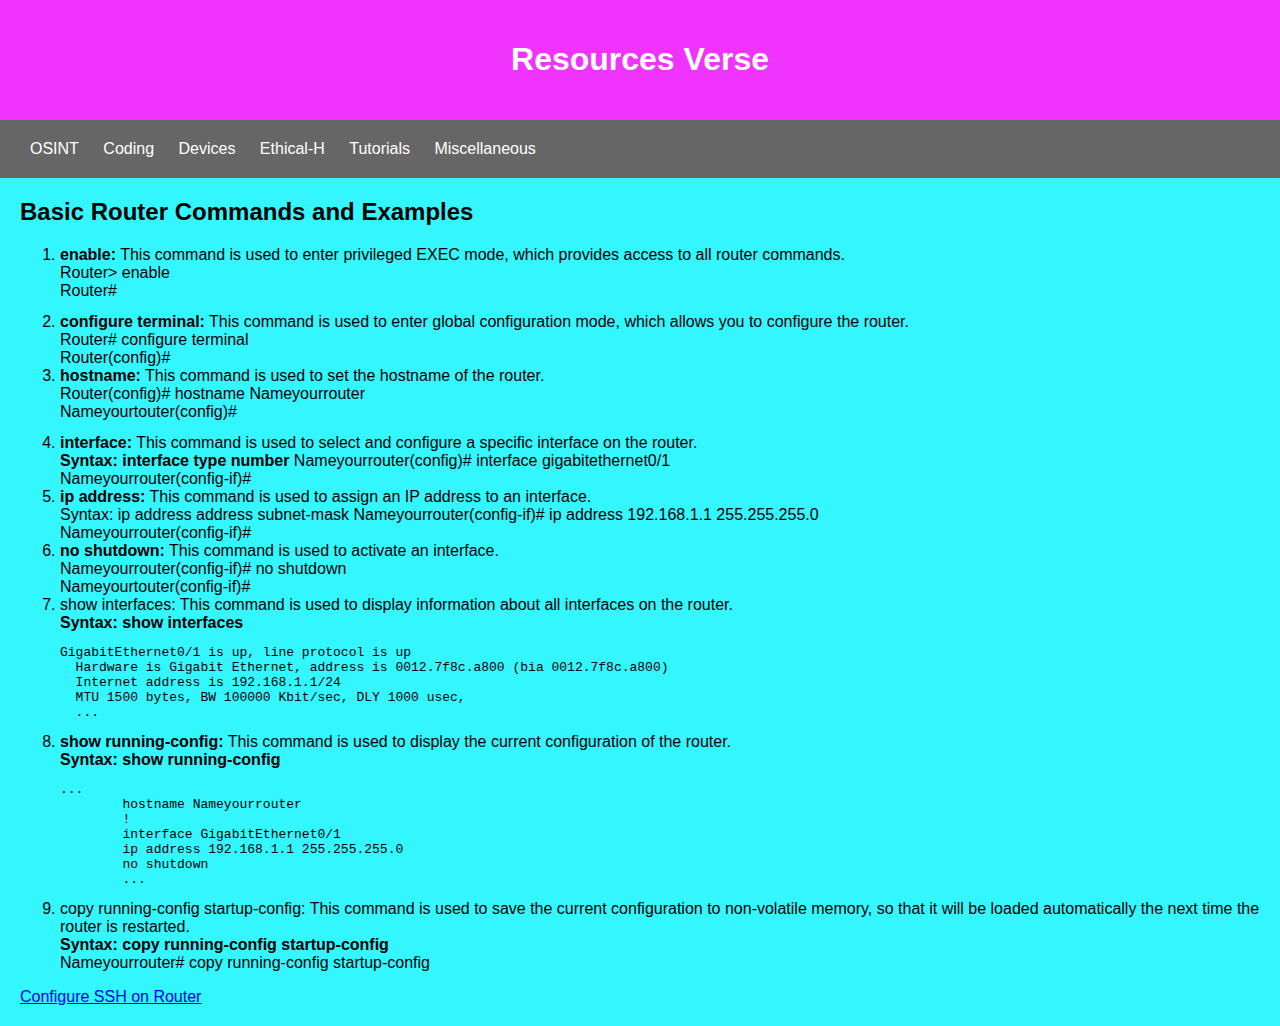
==== devices.html @ f79030de "Add files via upload" ====
<!DOCTYPE html>
<html>
<head>
    <title>Resources Verse</title>
    <link rel="stylesheet" type="text/css" href="style.css">
</head>
<body>
    <header>
        <h1>Resources Verse</h1>
    </header>
    <nav>
        <ul>
            <li><a href="OSINT.html">OSINT</a></li>
            <li><a href="Coding.html">Coding</a></li>
            <li><a href="Devices.html">Devices</a></li>
	    <li><a href="Ethical-H.html">Ethical-H</a></li>
            <li><a href="Tutorial.html">Tutorials</a></li>
            <li><a href="Miscellaneuos.html">Miscellaneous</a></li>
        </ul>
    </nav>
    <main>
<h2>Basic Router Commands and Examples</h2>

<ol>
      <li><b>enable:</b> This command is used to enter privileged EXEC mode, which provides access to all router commands.<br>
           Router> enable <br>
           Router# <pre></li>
      <li><b>configure terminal:</b> This command is used to enter global configuration mode, which allows you to configure the router.<br>
           Router# configure terminal <br>
           Router(config)# <br>
           </li>
      
	<li><b>hostname:</b> This command is used to set the hostname of the router.<br>
           Router(config)# hostname Nameyourrouter <br>
           Nameyourtouter(config)# <pre></li>
	<li><b>interface:</b> This command is used to select and configure a specific interface on the router.<br>
           <b>Syntax: interface type number</b>
	   Nameyourrouter(config)# interface gigabitethernet0/1 <br>
           Nameyourrouter(config-if)#</li>
	<li><b>ip address:</b> This command is used to assign an IP address to an interface.<br>
           Syntax: ip address address subnet-mask
	   Nameyourrouter(config-if)# ip address 192.168.1.1 255.255.255.0<br>
           Nameyourrouter(config-if)#</li>
	<li><b>no shutdown:</b> This command is used to activate an interface.<br>
           Nameyourrouter(config-if)# no shutdown<br>
           Nameyourtouter(config-if)#</li>
	<li>show interfaces: This command is used to display information about all interfaces on the router.<br>
           <b>Syntax: show interfaces</b> <br>
	   <pre>GigabitEthernet0/1 is up, line protocol is up
  Hardware is Gigabit Ethernet, address is 0012.7f8c.a800 (bia 0012.7f8c.a800)
  Internet address is 192.168.1.1/24
  MTU 1500 bytes, BW 100000 Kbit/sec, DLY 1000 usec,
  ...</pre></li>
	<li><b>show running-config:</b> This command is used to display the current configuration of the router.<br>
           <b>Syntax: show running-config</b> <br>
	   <pre>...
	hostname Nameyourrouter
	!
	interface GigabitEthernet0/1
 	ip address 192.168.1.1 255.255.255.0
 	no shutdown
	...</pre></li>
	<li>copy running-config startup-config: This command is used to save the current configuration to non-volatile memory, so that it will be loaded automatically the next time the router is restarted.<br>
        <b>Syntax: copy running-config startup-config</b> <br>   
	Nameyourrouter# copy running-config startup-config</li>
    </ol>
    <p><a href="sshrouter.html" align="right">Configure SSH on Router</a></p>
    </main>
</body>
</html>
---- style.css ----
/* Apply a global style to the page */
body {
  font-family: Arial, sans-serif;
  background-color: #33F6FF;
  margin: 0;
  padding: 0;
}

/* Style the header section */
header {
  background-color: #F033FF;
  color: #fff;
  padding: 20px;
  text-align: center;
}

/* Style the logo */
.logo {
  font-size: 32px;
  font-weight: bold;
  margin: 0;
}

/* Style the navigation menu */
nav {
  background-color: #666;
  color: #fff;
  display: flex;
  justify-content: space-between;
  padding: 10px 20px;
}

nav ul {
  list-style: none;
  margin: 0;
  padding: 0;
}

nav li {
  display: inline-block;
}

nav a {
  color: #fff;
  display: inline-block;
  padding: 10px;
  text-decoration: none;
}

nav a:hover {
  background-color: #fff;
  color: #333;
}

/* Style the main content section */
main {
  margin: 20px;
}

/* Style the form */
form {
  background-color: #fff;
  border: 1px solid #ddd;
  padding: 20px;
}

form label {
  display: block;
  font-weight: bold;
  margin-bottom: 10px;
}

form input[type="text"],
form input[type="email"],
form input[type="password"],
form textarea {
  border: 1px solid #ccc;
  border-radius: 4px;
  font-size: 16px;
  padding: 10px;
  width: 100%;
}

form input[type="submit"] {
  background-color: #333;
  border: none;
  color: #fff;
  cursor: pointer;
  font-size: 16px;
  padding: 10px 20px;
  margin-top: 10px;
}

form input[type="submit"]:hover {
  background-color: #fff;
  color: #333;
}

/* Style the footer */
footer {
  background-color: #666;
  color: #fff;
  padding: 10px;
  text-align: center;
}
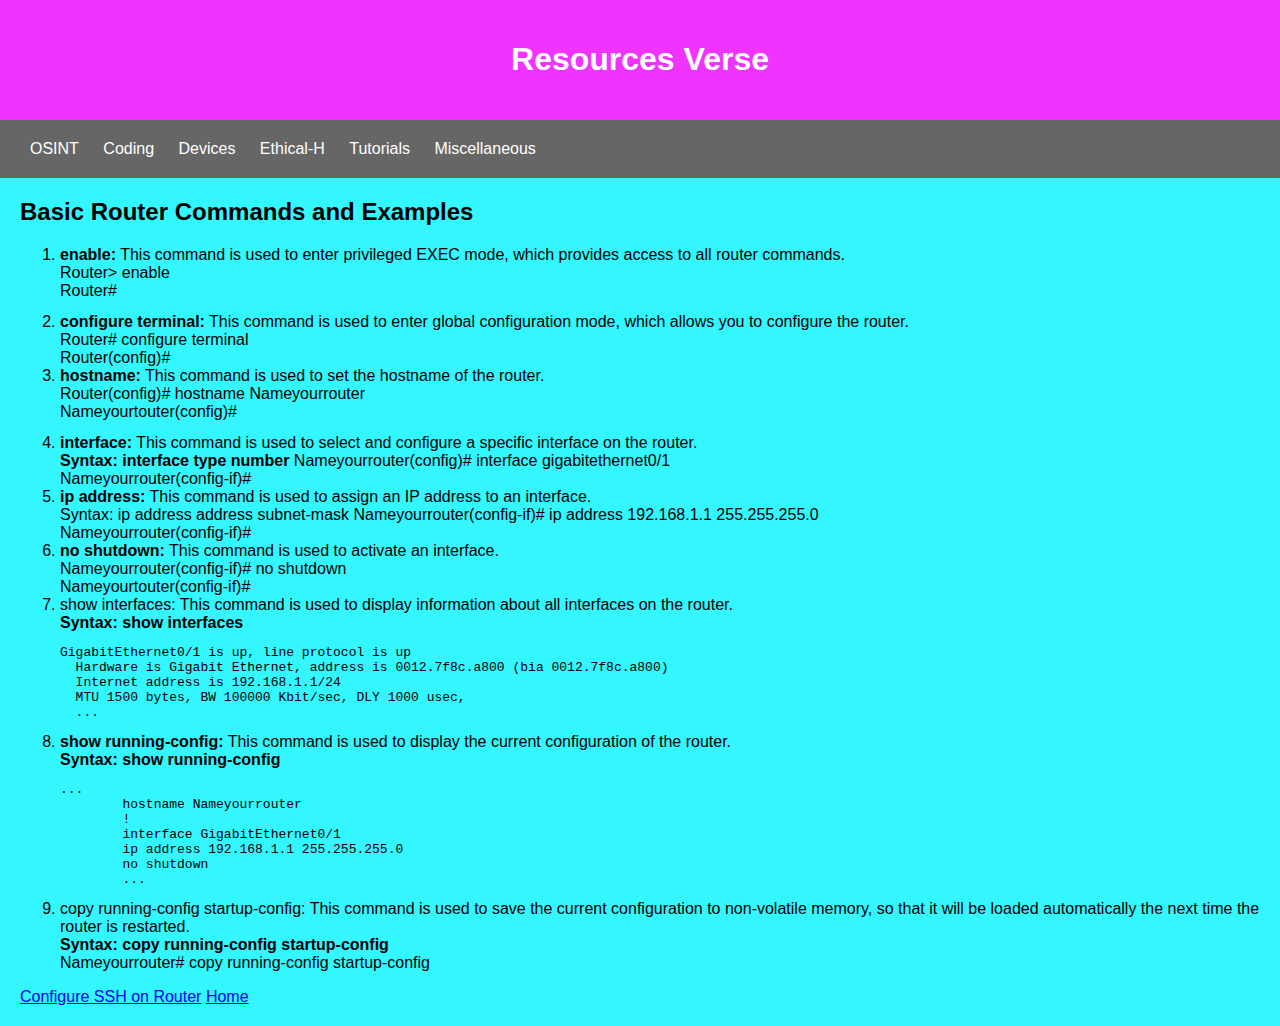
==== commit e4d78849: "Update devices.html" ====
--- a/devices.html
+++ b/devices.html
@@ -64,7 +64,7 @@
         <b>Syntax: copy running-config startup-config</b> <br>   
 	Nameyourrouter# copy running-config startup-config</li>
     </ol>
-    <p><a href="sshrouter.html" align="right">Configure SSH on Router</a></p>
+    <p><a href="sshrouter.html" align="right">Configure SSH on Router</a> <a href="index.html" align="right">Home</a></p>
     </main>
 </body>
 </html>
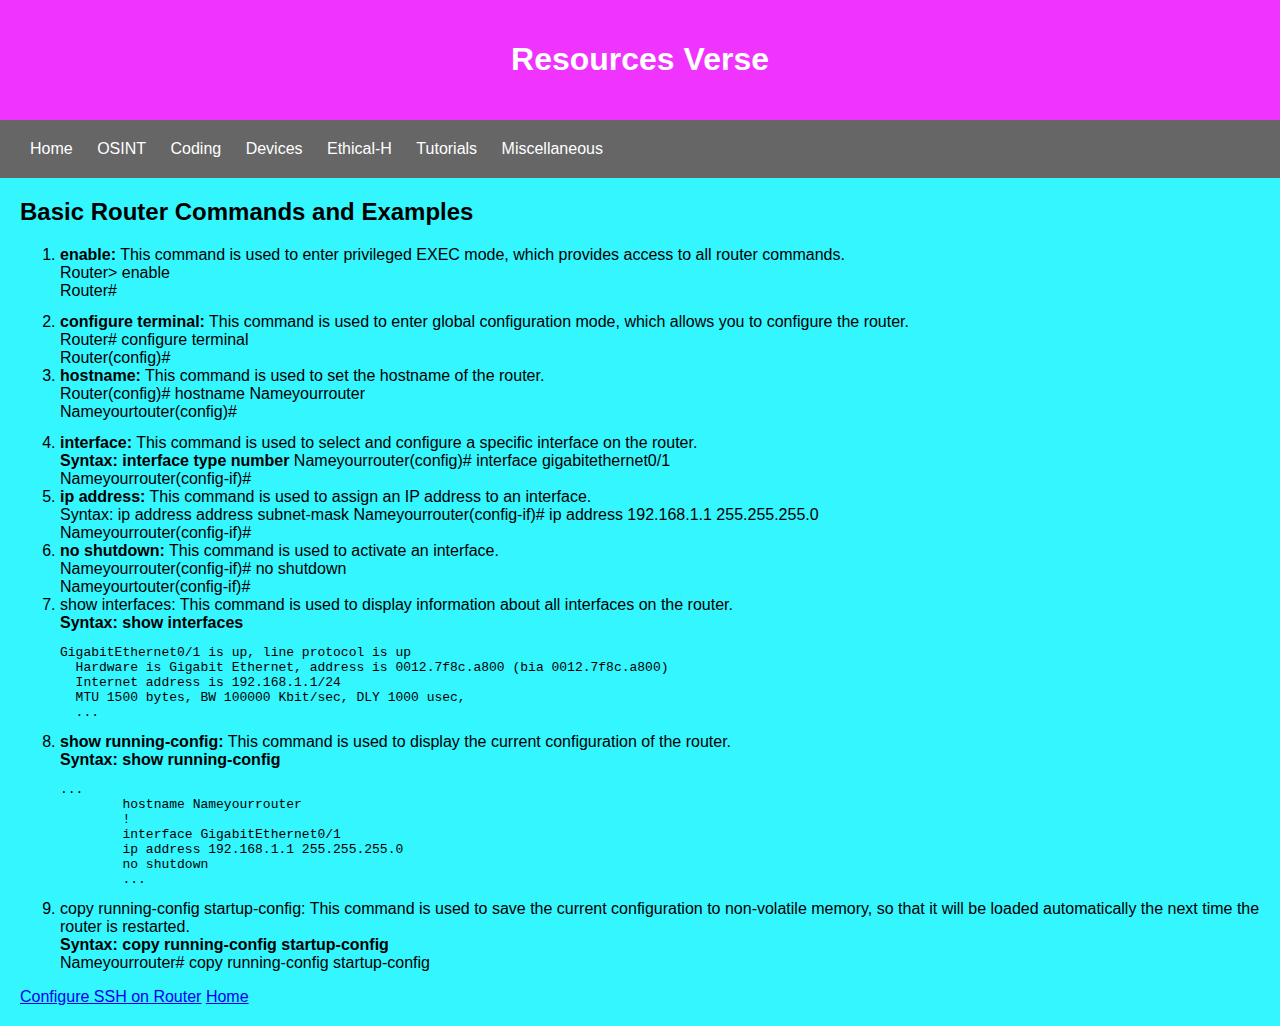
==== commit 741b6983: "Update devices.html" ====
--- a/devices.html
+++ b/devices.html
@@ -10,9 +10,10 @@
     </header>
     <nav>
         <ul>
-            <li><a href="OSINT.html">OSINT</a></li>
+            <li><a href="index.html">Home</a></li>
+	    <li><a href="OSINT.html">OSINT</a></li>
             <li><a href="Coding.html">Coding</a></li>
-            <li><a href="Devices.html">Devices</a></li>
+            <li><a href="devices.html">Devices</a></li>
 	    <li><a href="Ethical-H.html">Ethical-H</a></li>
             <li><a href="Tutorial.html">Tutorials</a></li>
             <li><a href="Miscellaneuos.html">Miscellaneous</a></li>
